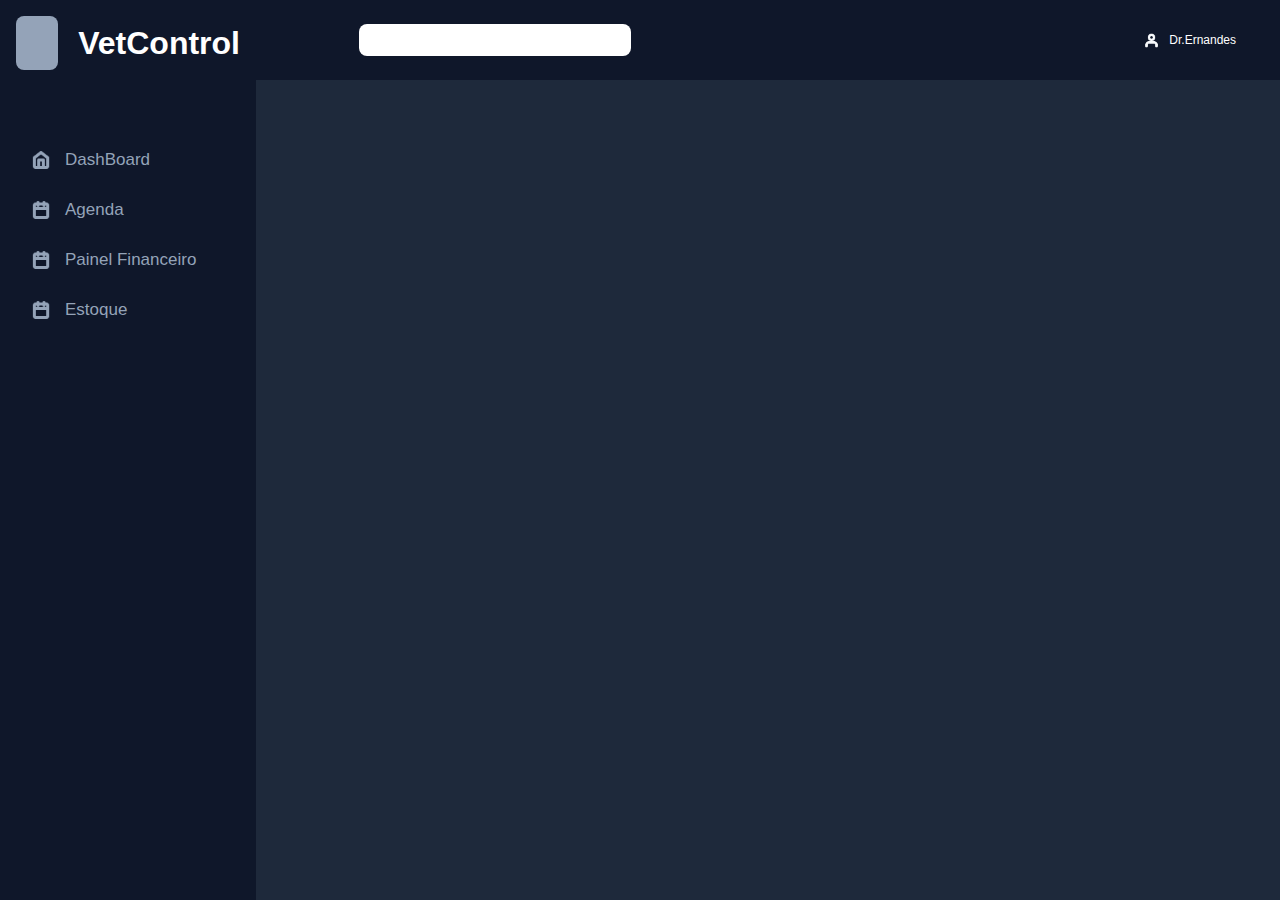
==== index.html @ 5418d217 "mudando atributos do input no js" ====
<!DOCTYPE html>
<html lang="pt-BR">

<head>
    <meta charset="UTF-8">
    <meta name="viewport" content="width=device-width, initial-scale=1.0">
    <link rel="stylesheet" href="../../assets/css/main.css">
    <link rel="stylesheet" href="../../assets/css/dashboard.css">
    <link rel="stylesheet" href="../../assets/css/modal.css">
    <link rel="stylesheet" href="../../assets/css/responsive.css">
    <title>veterinario</title>
</head>

<body>
    <main>
        <section class="side-bar">
            <div class="logo">
                <div class="imagem"></div>
                <h1>VetControl</h1>
            </div>
            <nav>
                <a href="index.html"><img src="../../assets/images/Home.png" alt="">DashBoard</a>
                <a href="src/html/agenda.html"><img src="../../assets/images/Calendar.png" alt="">Agenda</a>
                <a href="#"><img src="../../assets/images/Calendar.png" alt="">Painel Financeiro</a>
                <a href="#"><img src="../../assets/images/Calendar.png" alt="">Estoque</a>
            </nav>
        </section>


        <div class="main2">
            <header>
                <div class="left-side">
                    <div class="logo">
                        <div class="imagem"></div>
                        <h1>VetControl</h1>
                    </div>
                    <input type="text">
                </div>
                <div class="right-side">
                    <img class="userImage" src="../../assets/images/User.png" alt="">
                    <span class="userName">Dr.Ernandes</span>
                </div>
                <div class="mobile-modal-button">
                    <img src="assets/images/burguer-icon-mobile.png" alt="">
                </div>
            </header>
            <section class="info-pets-list" id="cards-container">
                <div class="pet-card">
                    <div class="pet-profile">
                        <img src="../../assets/images/cat.png" alt="">
                        <h2>Nakamura</h2>
                    </div>
                    <p>Espécie: <span>Gato</span></p>
                    <p>Raça: <span>Amarelo</span></p>
                    <p>Tutor: <span>Caio Cruz</span></p>
                </div>
                <div class="pet-card">
                    <div class="pet-profile">
                        <img src="../../assets/images/cat.png" alt="">
                        <h2>Nakamura</h2>
                    </div>
                    <p>Espécie: <span>Gato</span></p>
                    <p>Raça: <span>Amarelo</span></p>
                    <p>Tutor: <span>Caio Cruz</span></p>
                </div>
                <div class="pet-card">
                    <div class="pet-profile">
                        <img src="../../assets/images/cat.png" alt="">
                        <h2>Nakamura</h2>
                    </div>
                    <p>Espécie: <span>Gato</span></p>
                    <p>Raça: <span>Amarelo</span></p>
                    <p>Tutor: <span>Caio Cruz</span></p>
                </div>
                <div class="pet-card">
                    <div class="pet-profile">
                        <img src="../../assets/images/cat.png" alt="">
                        <h2>Nakamura</h2>
                    </div>
                    <p>Espécie: <span>Gato</span></p>
                    <p>Raça: <span>Amarelo</span></p>
                    <p>Tutor: <span>Caio Cruz</span></p>
                </div>
                <div class="pet-card">
                    <div class="pet-profile">
                        <img src="../../assets/images/cat.png" alt="">
                        <h2>Nakamura</h2>
                    </div>
                    <p>Espécie: <span>Gato</span></p>
                    <p>Raça: <span>Amarelo</span></p>
                    <p>Tutor: <span>Caio Cruz</span></p>
                </div>
                <div class="pet-card">
                    <div class="pet-profile">
                        <img src="../../assets/images/cat.png" alt="">
                        <h2>Nakamura</h2>
                    </div>
                    <p>Espécie: <span>Gato</span></p>
                    <p>Raça: <span>Amarelo</span></p>
                    <p>Tutor: <span>Caio Cruz</span></p>
                </div>
                <div class="pet-card">
                    <div class="pet-profile">
                        <img src="../../assets/images/cat.png" alt="">
                        <h2>Nakamura</h2>
                    </div>
                    <p>Espécie: <span>Gato</span></p>
                    <p>Raça: <span>Amarelo</span></p>
                    <p>Tutor: <span>Caio Cruz</span></p>
                </div>
                <div class="pet-card">
                    <div class="pet-profile">
                        <img src="../../assets/images/cat.png" alt="">
                        <h2>Nakamura</h2>
                    </div>
                    <p>Espécie: <span>Gato</span></p>
                    <p>Raça: <span>Amarelo</span></p>
                    <p>Tutor: <span>Caio Cruz</span></p>
                </div>
                <div class="pet-card">
                    <div class="pet-profile">
                        <img src="../../assets/images/cat.png" alt="">
                        <h2>Nakamura</h2>
                    </div>
                    <p>Espécie: <span>Gato</span></p>
                    <p>Raça: <span>Amarelo</span></p>
                    <p>Tutor: <span>Caio Cruz</span></p>
                </div>
                <div class="pet-card">
                    <div class="pet-profile">
                        <img src="../../assets/images/cat.png" alt="">
                        <h2>Nakamura</h2>
                    </div>
                    <p>Espécie: <span>Gato</span></p>
                    <p>Raça: <span>Amarelo</span></p>
                    <p>Tutor: <span>Caio Cruz</span></p>
                </div>
            </section>

        </div>
    </main>
    <script src="src/js/modalDashboard.js"></script>
    <script src="src/js/sideBar.js"></script>
</body>

</html>
---- assets/css/main.css ----
*{
    box-sizing: border-box;
    margin: 0;
    padding: 0;
    font-family: sans-serif;
}

:root{
    --blue-800: #0F172A;
    --blue-700: #1E293B;

    --gray-500: #94A3B8;
    --gray-400: #D9D9D9;
    --gray-200: #F8FAFC;

    --button: #479bd8;

    --white: #fff;

}

input[type=number]::-webkit-inner-spin-button { 
    -webkit-appearance: none;
    
}
input[type=number] { 
   -moz-appearance: textfield;
   appearance: textfield;

}

button{
    cursor: pointer;
}

body{
    background-color: var(--blue-700);
}

.main2{
    width: 100%;
}

header{
    display: flex;
    align-items: center;
    background-color: var(--blue-800);
    justify-content: space-between;
    padding: 1.5rem;
    color: white;
}

header .left-side{
    display: flex;
    justify-content: space-around;
    align-items: center;
    width: 45%;
}

header .left-side .logo{
    display: none;
}

header .right-side{
    display: flex;
    align-items: center;
    width: 55%;
    justify-content: end;
    margin-right: 20px;
}

.logo{
    display: flex;
    align-items: center;
    padding: 1rem;
    color: white;
}

.imagem{
    width: 55px;
    height: 54px;
    margin-right: 20px;
    border-radius: 8px;
    background-color: var(--gray-500);
}

header .userName{
    font-size: 12px;
}

header .userImage{
    width: 15px;
    height: 15px;
    margin-right: 10px;
}

header input{
    width: 17rem;
    padding: 3px 10px;
    height: 2rem;
    border-radius: 8px;
    border: none;
}

main{
    display: flex;
}

.invisible{
    opacity: 0.5;
}

.ghost{
    width: 300px;
    height: 100vh;
}

.side-bar{
    min-width: 20%;
    height: 100vh;
    background-color: var(--blue-800);
    position: sticky;
    top: 0;
}

.side-bar nav{
    display: flex;
    flex-direction: column;
    margin-left: 2rem;
    padding-top: 4rem;
}

.side-bar nav a{
    color: var(--gray-500);
    text-decoration: none;
    font-size: 17px;
    margin-bottom: 30px;
    display: flex;
    align-items: center;
}

.side-bar nav a img{
    margin-right: 15px;
    width: 18px;
    height: 18px;
}

.mobile-modal-button{
    display: none;
}

.mobile-modal-button img{
    width: 50px;
    height: 50px;
    cursor: pointer;
}
---- assets/css/dashboard.css ----
.info-pets-list{
    display: flex;
    flex-wrap: wrap;
}

.pet-card{
    cursor: pointer;
    width: 15.625rem;
    max-height: 15.625rem;
    margin-top: 3.125rem;
    margin-left: 3.125rem;
    color: var(--white);
    background-color: var(--blue-800);
    padding: 20px;
    border-radius: 10px;
}

.pet-card .pet-profile{
    display: flex;
    align-items: center;
    justify-content: space-between;
    margin-bottom: 20px;
}

.pet-card .pet-profile img{
    width: 3.125rem;
    height: 3.125rem;
    background-color: var(--white);
    padding: 5px;
    border-radius: 3.125rem;
    margin-bottom: 10px;
}

.pet-card p{
    margin-bottom: 20px;
}
---- assets/css/modal.css ----
.modal-dashboard{
    width: 45rem;
    position: fixed;
    top: 50%;
    left: 50%;
    transform: translate(-50%, -50%);
    border: 1px solid var(--gray-500);
    background-color: var(--blue-800);
    color: var(--white);
    padding: 30px;
    opacity: 1 !important;
}

.modal-dashboard .close{
    position: relative;
    left: 95%;
    display: flex;
    justify-content: center;
    align-items: center;
    width: 15px;
    height: 15px;
    color: var(--white);
    border-radius: 100%;
    font-size: 10px;
    cursor: pointer;
    transition: 0.2s;
}

.modal-dashboard .close:hover{
    background-color: var(--gray-500);
}

.modal-dashboard .profile-pet-modal{
    display: flex;
    justify-content: space-between;
    align-items: center;
    margin-bottom: 30px;
}

.modal-dashboard .profile-pet-modal img{
    width: 100px;
    height: 100px;
    background-color: var(--white);
    padding: 5px;
    border-radius: 50px;
}

.modal-dashboard .record-of-pet{
    display: flex;
    justify-content: space-around;
    margin-bottom: 20px;
}

.modal-dashboard .record-of-pet h3{
    font-size: 15px;
    margin-bottom: 20px;
    padding-left: 35px;
}

.modal-dashboard .record-of-pet .record{
    font-size: 10px;
    border-left: 1px solid var(--gray-500);
    padding: 0 35px;
}

.modal-dashboard .new-appointment h1{
    display: flex;
    align-items: center;
    font-size: 15px;
}

.modal-dashboard .new-appointment{
    display: flex;
    flex-direction: column;
    align-items: center;
}

.modal-dashboard .new-appointment img{
    width: 15px;
    height: 15px;
}

.modal-dashboard .new-appointment form{
    width: 100%;
    display: flex;
    flex-direction: column;
    align-items: center;
    margin-top: 20px;
}

.modal-dashboard .new-appointment form .inputs{
    width: 100%;
    display: flex;
    justify-content: space-around;
    margin-bottom: 20px;
}

.modal-agenda{
    min-width: 450px;
    position: fixed;
    top: 50%;
    left: 50%;
    transform: translate(-50%, -50%);
    border: 1px solid var(--gray-500);
    background-color: var(--blue-800);
    color: var(--white);
    padding: 20px;
    display: flex;
    flex-direction: column;
    align-items: center;
}

.modal-agenda .profile-pet-modal{
    display: flex;
    justify-content: space-around;
    width: 100%;
    margin-bottom: 30px;
}

.modal-agenda .profile-pet-modal h2{
    font-size: 15px;
}

.modal-agenda .profile-pet-modal img{
    width: 50px;
    height: 50px;
    background-color: var(--white);
    padding: 5px;
    border-radius: 50px;
}

.modal-agenda p{
    margin-bottom: 15px;
}

.modal-agenda .buttons{
    margin-top: 25px;
    display: flex;
    flex-direction: column;
}

.modal-agenda .buttons button{
    margin-bottom: 20px;
    border: none;
    width: 120px;
    font-size: 12px;
    padding: 3px;
    border-radius: 50px;
}

.modal-add-pet-profile{
    display: none;
    min-width: 500px;
    position: fixed;
    top: 50%;
    left: 50%;
    transform: translate(-50%, -50%);
    border: 1px solid var(--gray-500);
    background-color: var(--blue-800);
    color: var(--white);
    padding: 20px;
}

.modal-add-pet-profile .profile-pet-modal .especies{
    display: flex;
    margin-left: 20px;
}

.modal-add-pet-profile .profile-pet-modal p{
    margin-bottom: 20px;
}

.modal-add-pet-profile .profile-pet-modal .especies img{
    width: 4rem;
    height: 4rem;
    background-color: var(--white);
    padding: 10px;
    border-radius: 3.125rem;
    margin-right: 20px;
    cursor: pointer;

}

.modal-add-pet-profile .profile-pet-modal .especies img.selected{
    border: 3px solid orange;  
}

.modal-add-pet-profile form{
    display: flex;
    margin-top: 30px;
}

.modal-add-pet-profile form input, .modal-add-pet-profile form select{
    width: 10rem;
    padding: 3px 10px;
    height: 1.5rem;
    border-radius: 5px;
    border: none;
}

.modal-add-pet-profile form div div{
    margin: 20px;
    display: flex;
    flex-direction: column;
}  

.modal-add-pet-profile form .appointment-form{
    display: flex;
    flex-direction: column;
    align-items: center;
}

.modal-add-pet-profile form .appointment-form button{
    margin-top: 50px;
    margin-bottom: 10px;
    width: 120px;
    height: 30px;
    font-size: 16px;
    padding: 3px;
    border-radius: 8px;
    border: 1px solid var(--button);
    background-color: transparent;
    color: var(--white);
    transition: 0.2s;
}

.modal-add-pet-profile form .appointment-form button:hover{
    background-color: var(--button);
}



.modal-add-pet-profile .close{
    position: relative;
    left: 95%;
    display: flex;
    justify-content: center;
    align-items: center;
    width: 15px;
    height: 15px;
    color: var(--white);
    border-radius: 100%;
    font-size: 10px;
    cursor: pointer;
    transition: 0.2s;
}

.modal-add-pet-profile .close:hover{
    background-color: var(--gray-500);
}
---- assets/css/responsive.css ----
.invisivel{
    display: none !important; 
}

.visivel{
    display: block !important; 
}

@media (max-width: 940px) {
    .side-bar, .ghost{
        display: none;
    }

    .mobile-modal-button{
        display: block;
    }

    header .left-side .logo{
        display: flex;
    }

    .side-bar{
        border: 3px solid var(--blue-700);
    }

    header{
        display: flex;
        justify-content: space-between;
    }

    .info-pets-list, .appointments-list{
        width: 100%;
        display: flex;
        justify-content: center;
    }

    .info-pets-list .pet-card, .appointments-list .appointment{
        margin: 20px;
    }

    .logo{
        display: flex;
        align-items: center;
        padding: 1rem;
        color: white;
    }
    
    .imagem{
        width: 20px;
        height: 20px;
        margin-right: 10px;
    }

    .logo h1{
        font-size: 16px;
    }

    header input{
        width: 8rem;
        padding: 3px 10px;
        height: 1rem;
        border-radius: 8px;
        border: none;
    }

    header .right-side{
        display: none;
    }

    .modal-agenda{
        min-width: 350px;
    }

    .modal-add-pet-profile{
        max-width: 100px;
    }

    .modal-add-pet-profile form label{
        font-size: 12px;
    }

    .modal-add-pet-profile form input{
        width: 100px;
    }

    .modal-dashboard{
        width: 30rem;
    }

    .modal-dashboard .new-appointment form .inputs{
        width: 100%;
        align-items: center;
        display: flex;
        flex-direction: column-reverse;
        justify-content: space-around;
    }
    
}
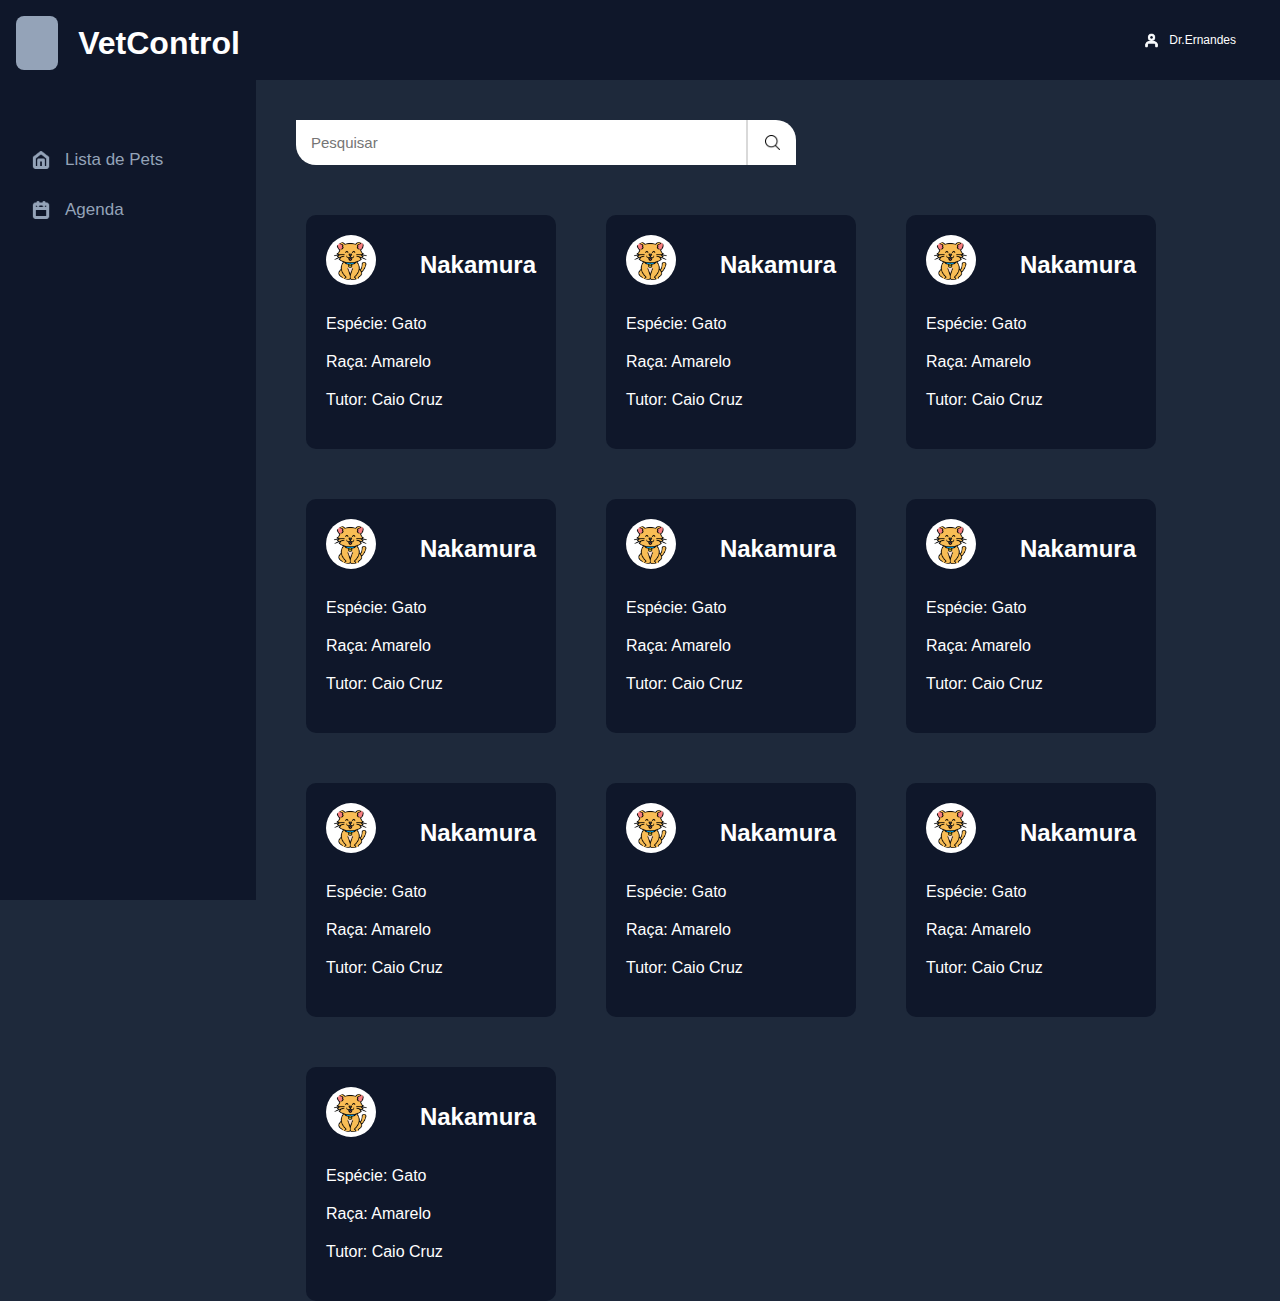
==== commit c51e0768: "atualizando form de agenda" ====
--- a/index.html
+++ b/index.html
@@ -8,7 +8,7 @@
     <link rel="stylesheet" href="../../assets/css/dashboard.css">
     <link rel="stylesheet" href="../../assets/css/modal.css">
     <link rel="stylesheet" href="../../assets/css/responsive.css">
-    <title>veterinario</title>
+    <title>VetControl - Lista de Pets</title>
 </head>
 
 <body>
@@ -19,10 +19,10 @@
                 <h1>VetControl</h1>
             </div>
             <nav>
-                <a href="index.html"><img src="../../assets/images/Home.png" alt="">DashBoard</a>
+                <a href="index.html"><img src="../../assets/images/Home.png" alt="">Lista de Pets</a>
                 <a href="src/html/agenda.html"><img src="../../assets/images/Calendar.png" alt="">Agenda</a>
-                <a href="#"><img src="../../assets/images/Calendar.png" alt="">Painel Financeiro</a>
-                <a href="#"><img src="../../assets/images/Calendar.png" alt="">Estoque</a>
+                <!-- <a href="#"><img src="../../assets/images/Calendar.png" alt="">Painel Financeiro</a>
+                <a href="#"><img src="../../assets/images/Calendar.png" alt="">Estoque</a> -->
             </nav>
         </section>
 
@@ -34,7 +34,6 @@
                         <div class="imagem"></div>
                         <h1>VetControl</h1>
                     </div>
-                    <input type="text">
                 </div>
                 <div class="right-side">
                     <img class="userImage" src="../../assets/images/User.png" alt="">
@@ -44,6 +43,10 @@
                     <img src="assets/images/burguer-icon-mobile.png" alt="">
                 </div>
             </header>
+            <div class="search">
+                <input type="text" placeholder="Pesquisar">
+                <button><img src="assets/images/search.png" alt=""></button>
+            </div>
             <section class="info-pets-list" id="cards-container">
                 <div class="pet-card">
                     <div class="pet-profile">
--- a/assets/css/main.css
+++ b/assets/css/main.css
@@ -42,6 +42,7 @@
 }
 
 header{
+    min-height: 80px;
     display: flex;
     align-items: center;
     background-color: var(--blue-800);
--- a/assets/css/dashboard.css
+++ b/assets/css/dashboard.css
@@ -33,4 +33,39 @@
 
 .pet-card p{
     margin-bottom: 20px;
+}
+
+.search{
+    display: flex;
+    align-items: center;
+    margin-top: 2.5rem; 
+    margin-left: 2.5rem;
+}
+
+.search input{
+    border: none;
+    border-bottom-left-radius:20px ;
+    /* border-top-left-radius: 8px; */
+    width: 450px;
+    height: 45px;
+    padding: 15px;
+    font-size: 15px;
+}
+
+.search button{
+    height: 45px;
+    width: 50px;
+    border: none;
+    border-top-right-radius:20px ;
+    background-color: var(--white);
+    border-left: 2px solid var(--gray-400);
+    display: flex;
+    align-items: center;
+    justify-content: center;
+    cursor: pointer;
+}
+
+.search button img{
+    width: 15px;
+    height: 15px;
 }--- a/assets/css/modal.css
+++ b/assets/css/modal.css
@@ -191,9 +191,9 @@
 }
 
 .modal-add-pet-profile form input, .modal-add-pet-profile form select{
-    width: 10rem;
+    width: 15rem;
     padding: 3px 10px;
-    height: 1.5rem;
+    height: 2rem;
     border-radius: 5px;
     border: none;
 }
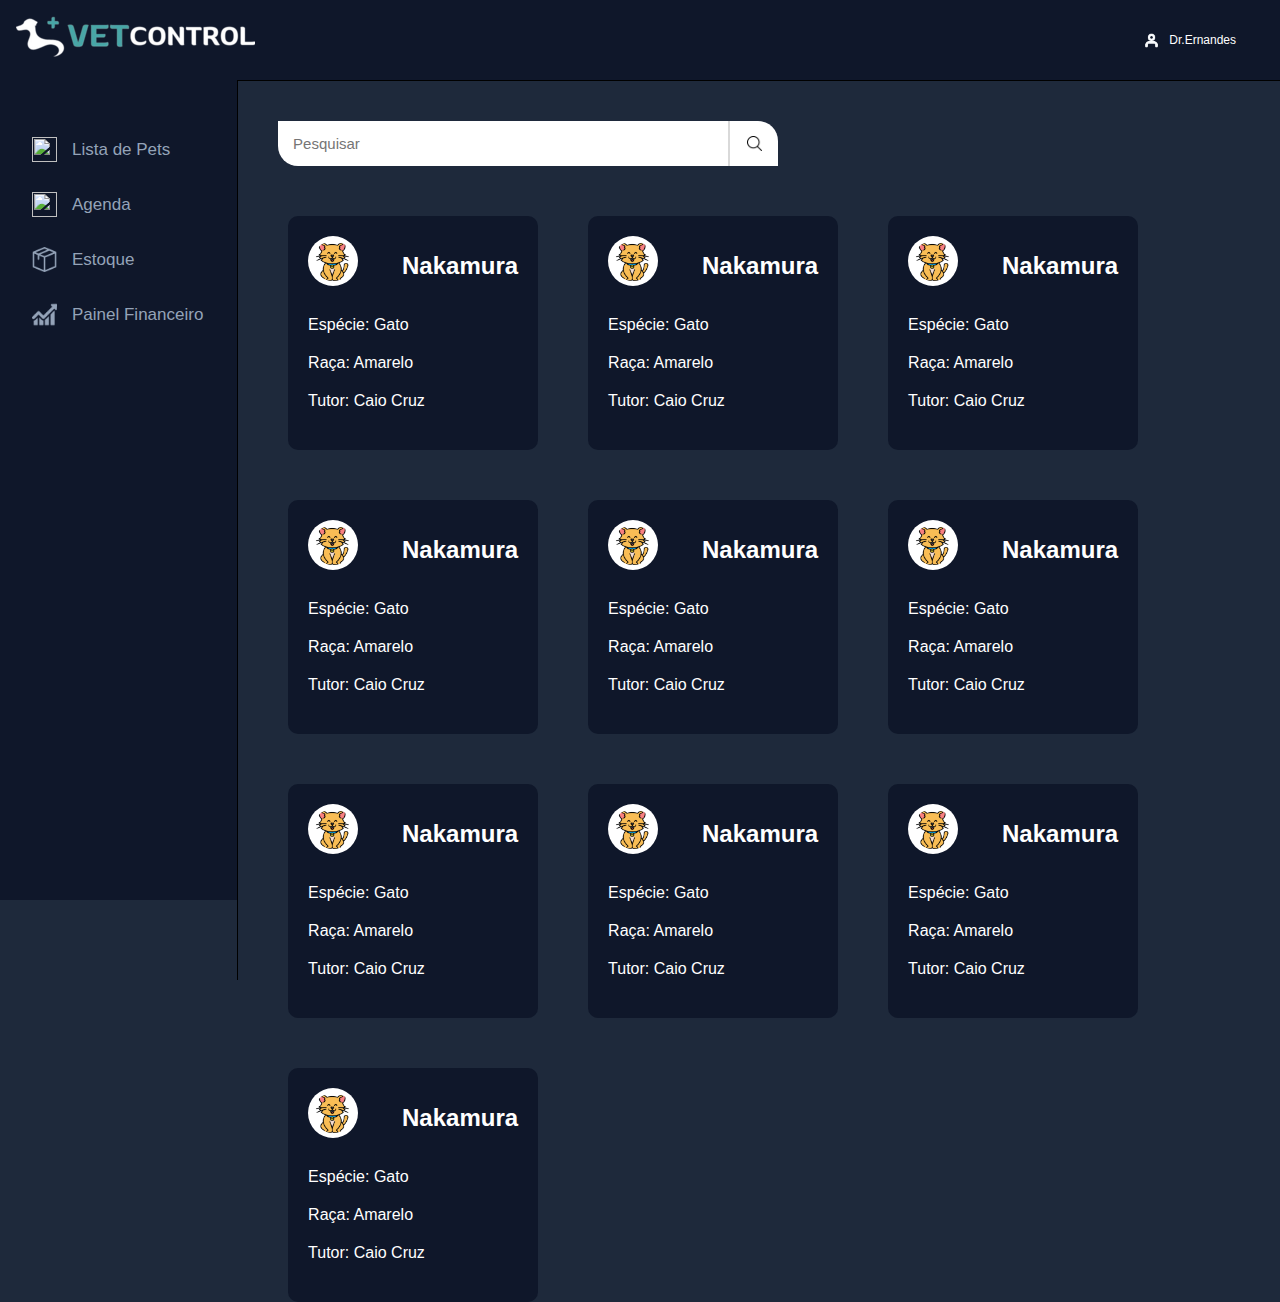
==== commit 1667b558: "mudança nos icones do menu" ====
--- a/index.html
+++ b/index.html
@@ -15,14 +15,13 @@
     <main>
         <section class="side-bar">
             <div class="logo">
-                <div class="imagem"></div>
-                <h1>VetControl</h1>
+                <img src="assets/images/logo.png" class="imagem" alt="">
             </div>
             <nav>
-                <a href="index.html"><img src="../../assets/images/Home.png" alt="">Lista de Pets</a>
-                <a href="src/html/agenda.html"><img src="../../assets/images/Calendar.png" alt="">Agenda</a>
-                <!-- <a href="#"><img src="../../assets/images/Calendar.png" alt="">Painel Financeiro</a>
-                <a href="#"><img src="../../assets/images/Calendar.png" alt="">Estoque</a> -->
+                <a href="index.html"><img src="assets/images/home.png" alt="">Lista de Pets</a>
+                <a href="src/html/agenda.html"><img src="assets/images/calendar.png" alt="">Agenda</a>
+                <a href="src/html/estoque.html"><img src="assets/images/stock.png" alt="">Estoque</a>
+                <a href="src/html/financeiro.html"><img src="assets/images/finance.png" alt="">Painel Financeiro</a>
             </nav>
         </section>
 
@@ -43,6 +42,7 @@
                     <img src="assets/images/burguer-icon-mobile.png" alt="">
                 </div>
             </header>
+            <main>
             <div class="search">
                 <input type="text" placeholder="Pesquisar">
                 <button><img src="assets/images/search.png" alt=""></button>
@@ -139,7 +139,7 @@
                     <p>Tutor: <span>Caio Cruz</span></p>
                 </div>
             </section>
-
+            </main>
         </div>
     </main>
     <script src="src/js/modalDashboard.js"></script>
--- a/assets/css/main.css
+++ b/assets/css/main.css
@@ -41,6 +41,14 @@
     width: 100%;
 }
 
+.main2 main{
+    height: 100vh;
+    display: flex;
+    flex-direction: column;
+    border-top: 1px solid black;
+    border-left: 1px solid black;
+}
+
 header{
     min-height: 80px;
     display: flex;
@@ -78,11 +86,7 @@
 }
 
 .imagem{
-    width: 55px;
-    height: 54px;
     margin-right: 20px;
-    border-radius: 8px;
-    background-color: var(--gray-500);
 }
 
 header .userName{
@@ -117,7 +121,7 @@
 }
 
 .side-bar{
-    min-width: 20%;
+    min-width: 15%;
     height: 100vh;
     background-color: var(--blue-800);
     position: sticky;
@@ -142,8 +146,8 @@
 
 .side-bar nav a img{
     margin-right: 15px;
-    width: 18px;
-    height: 18px;
+    width: 25px;
+    height: 25px;
 }
 
 .mobile-modal-button{
--- a/assets/css/modal.css
+++ b/assets/css/modal.css
@@ -151,6 +151,7 @@
 .modal-add-pet-profile{
     display: none;
     min-width: 500px;
+    max-height: 500px;
     position: fixed;
     top: 50%;
     left: 50%;
@@ -158,7 +159,7 @@
     border: 1px solid var(--gray-500);
     background-color: var(--blue-800);
     color: var(--white);
-    padding: 20px;
+    padding: 30px;
 }
 
 .modal-add-pet-profile .profile-pet-modal .especies{
@@ -187,13 +188,30 @@
 
 .modal-add-pet-profile form{
     display: flex;
+    flex-direction: column;
     margin-top: 30px;
+    max-height: 300px; /* Altura máxima para o formulário */
+    overflow-y: auto; /* Adiciona a barra de rolagem vertical quando o conteúdo ultrapassar a altura */
+    padding-right: 25px; /* Adiciona espaçamento para a barra de rolagem */
+}
+
+.modal-add-pet-profile form::-webkit-scrollbar {
+    width: 8px;
+}
+
+.modal-add-pet-profile form::-webkit-scrollbar-thumb {
+    background: var(--gray-500);
+    border-radius: 4px;
+}
+
+.modal-add-pet-profile form::-webkit-scrollbar-track {
+    background: transparent;
 }
 
 .modal-add-pet-profile form input, .modal-add-pet-profile form select{
-    width: 15rem;
+    width: 10rem;
     padding: 3px 10px;
-    height: 2rem;
+    height: 1.5rem;
     border-radius: 5px;
     border: none;
 }
@@ -206,17 +224,22 @@
 
 .modal-add-pet-profile form .appointment-form{
     display: flex;
-    flex-direction: column;
-    align-items: center;
+    flex-wrap: wrap;
+    max-width: 800px;
+}
+
+.modal-add-pet-profile form .divButton{
+    display: flex;
+    justify-content: center;
 }
 
 .modal-add-pet-profile form .appointment-form button{
-    margin-top: 50px;
+    margin-top: 20px;
     margin-bottom: 10px;
-    width: 120px;
-    height: 30px;
+    margin-left: 20px;
+    width: 95%;
     font-size: 16px;
-    padding: 3px;
+    padding: 10px;
     border-radius: 8px;
     border: 1px solid var(--button);
     background-color: transparent;
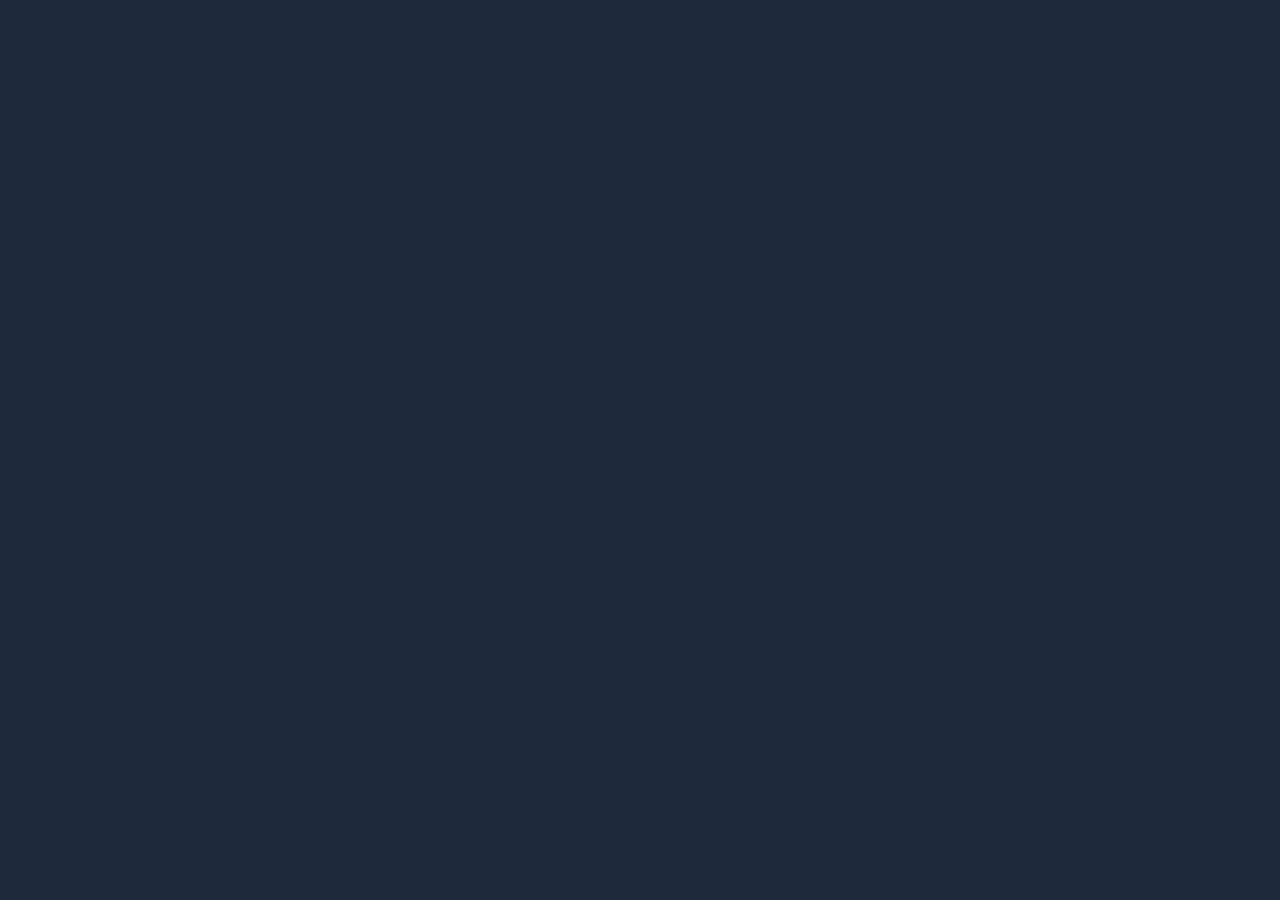
==== commit 234fc4b1: "adição das páginas estoque e painel financeiro" ====
--- a/index.html
+++ b/index.html
@@ -5,143 +5,12 @@
     <meta charset="UTF-8">
     <meta name="viewport" content="width=device-width, initial-scale=1.0">
     <link rel="stylesheet" href="../../assets/css/main.css">
-    <link rel="stylesheet" href="../../assets/css/dashboard.css">
-    <link rel="stylesheet" href="../../assets/css/modal.css">
     <link rel="stylesheet" href="../../assets/css/responsive.css">
-    <title>VetControl - Lista de Pets</title>
+    <title>VetControl</title>
 </head>
 
 <body>
-    <main>
-        <section class="side-bar">
-            <div class="logo">
-                <img src="assets/images/logo.png" class="imagem" alt="">
-            </div>
-            <nav>
-                <a href="index.html"><img src="assets/images/home.png" alt="">Lista de Pets</a>
-                <a href="src/html/agenda.html"><img src="assets/images/calendar.png" alt="">Agenda</a>
-                <a href="src/html/estoque.html"><img src="assets/images/stock.png" alt="">Estoque</a>
-                <a href="src/html/financeiro.html"><img src="assets/images/finance.png" alt="">Painel Financeiro</a>
-            </nav>
-        </section>
 
-
-        <div class="main2">
-            <header>
-                <div class="left-side">
-                    <div class="logo">
-                        <div class="imagem"></div>
-                        <h1>VetControl</h1>
-                    </div>
-                </div>
-                <div class="right-side">
-                    <img class="userImage" src="../../assets/images/User.png" alt="">
-                    <span class="userName">Dr.Ernandes</span>
-                </div>
-                <div class="mobile-modal-button">
-                    <img src="assets/images/burguer-icon-mobile.png" alt="">
-                </div>
-            </header>
-            <main>
-            <div class="search">
-                <input type="text" placeholder="Pesquisar">
-                <button><img src="assets/images/search.png" alt=""></button>
-            </div>
-            <section class="info-pets-list" id="cards-container">
-                <div class="pet-card">
-                    <div class="pet-profile">
-                        <img src="../../assets/images/cat.png" alt="">
-                        <h2>Nakamura</h2>
-                    </div>
-                    <p>Espécie: <span>Gato</span></p>
-                    <p>Raça: <span>Amarelo</span></p>
-                    <p>Tutor: <span>Caio Cruz</span></p>
-                </div>
-                <div class="pet-card">
-                    <div class="pet-profile">
-                        <img src="../../assets/images/cat.png" alt="">
-                        <h2>Nakamura</h2>
-                    </div>
-                    <p>Espécie: <span>Gato</span></p>
-                    <p>Raça: <span>Amarelo</span></p>
-                    <p>Tutor: <span>Caio Cruz</span></p>
-                </div>
-                <div class="pet-card">
-                    <div class="pet-profile">
-                        <img src="../../assets/images/cat.png" alt="">
-                        <h2>Nakamura</h2>
-                    </div>
-                    <p>Espécie: <span>Gato</span></p>
-                    <p>Raça: <span>Amarelo</span></p>
-                    <p>Tutor: <span>Caio Cruz</span></p>
-                </div>
-                <div class="pet-card">
-                    <div class="pet-profile">
-                        <img src="../../assets/images/cat.png" alt="">
-                        <h2>Nakamura</h2>
-                    </div>
-                    <p>Espécie: <span>Gato</span></p>
-                    <p>Raça: <span>Amarelo</span></p>
-                    <p>Tutor: <span>Caio Cruz</span></p>
-                </div>
-                <div class="pet-card">
-                    <div class="pet-profile">
-                        <img src="../../assets/images/cat.png" alt="">
-                        <h2>Nakamura</h2>
-                    </div>
-                    <p>Espécie: <span>Gato</span></p>
-                    <p>Raça: <span>Amarelo</span></p>
-                    <p>Tutor: <span>Caio Cruz</span></p>
-                </div>
-                <div class="pet-card">
-                    <div class="pet-profile">
-                        <img src="../../assets/images/cat.png" alt="">
-                        <h2>Nakamura</h2>
-                    </div>
-                    <p>Espécie: <span>Gato</span></p>
-                    <p>Raça: <span>Amarelo</span></p>
-                    <p>Tutor: <span>Caio Cruz</span></p>
-                </div>
-                <div class="pet-card">
-                    <div class="pet-profile">
-                        <img src="../../assets/images/cat.png" alt="">
-                        <h2>Nakamura</h2>
-                    </div>
-                    <p>Espécie: <span>Gato</span></p>
-                    <p>Raça: <span>Amarelo</span></p>
-                    <p>Tutor: <span>Caio Cruz</span></p>
-                </div>
-                <div class="pet-card">
-                    <div class="pet-profile">
-                        <img src="../../assets/images/cat.png" alt="">
-                        <h2>Nakamura</h2>
-                    </div>
-                    <p>Espécie: <span>Gato</span></p>
-                    <p>Raça: <span>Amarelo</span></p>
-                    <p>Tutor: <span>Caio Cruz</span></p>
-                </div>
-                <div class="pet-card">
-                    <div class="pet-profile">
-                        <img src="../../assets/images/cat.png" alt="">
-                        <h2>Nakamura</h2>
-                    </div>
-                    <p>Espécie: <span>Gato</span></p>
-                    <p>Raça: <span>Amarelo</span></p>
-                    <p>Tutor: <span>Caio Cruz</span></p>
-                </div>
-                <div class="pet-card">
-                    <div class="pet-profile">
-                        <img src="../../assets/images/cat.png" alt="">
-                        <h2>Nakamura</h2>
-                    </div>
-                    <p>Espécie: <span>Gato</span></p>
-                    <p>Raça: <span>Amarelo</span></p>
-                    <p>Tutor: <span>Caio Cruz</span></p>
-                </div>
-            </section>
-            </main>
-        </div>
-    </main>
     <script src="src/js/modalDashboard.js"></script>
     <script src="src/js/sideBar.js"></script>
 </body>
--- a/assets/css/main.css
+++ b/assets/css/main.css
@@ -2,7 +2,7 @@
     box-sizing: border-box;
     margin: 0;
     padding: 0;
-    font-family: sans-serif;
+    font-family: "Roboto", sans-serif; 
 }
 
 :root{
@@ -33,6 +33,10 @@
     cursor: pointer;
 }
 
+input{
+    outline: none;
+}
+
 body{
     background-color: var(--blue-700);
 }
@@ -42,14 +46,13 @@
 }
 
 .main2 main{
-    height: 100vh;
     display: flex;
     flex-direction: column;
     border-top: 1px solid black;
     border-left: 1px solid black;
 }
 
-header{
+header.top-bar{
     min-height: 80px;
     display: flex;
     align-items: center;
@@ -59,18 +62,18 @@
     color: white;
 }
 
-header .left-side{
+header.top-bar .left-side{
     display: flex;
     justify-content: space-around;
     align-items: center;
     width: 45%;
 }
 
-header .left-side .logo{
+header.top-bar .left-side .logo{
     display: none;
 }
 
-header .right-side{
+header.top-bar .right-side{
     display: flex;
     align-items: center;
     width: 55%;
@@ -115,13 +118,8 @@
     opacity: 0.5;
 }
 
-.ghost{
-    width: 300px;
-    height: 100vh;
-}
-
 .side-bar{
-    min-width: 15%;
+    min-width: 20%;
     height: 100vh;
     background-color: var(--blue-800);
     position: sticky;
@@ -158,4 +156,5 @@
     width: 50px;
     height: 50px;
     cursor: pointer;
-}+}
+
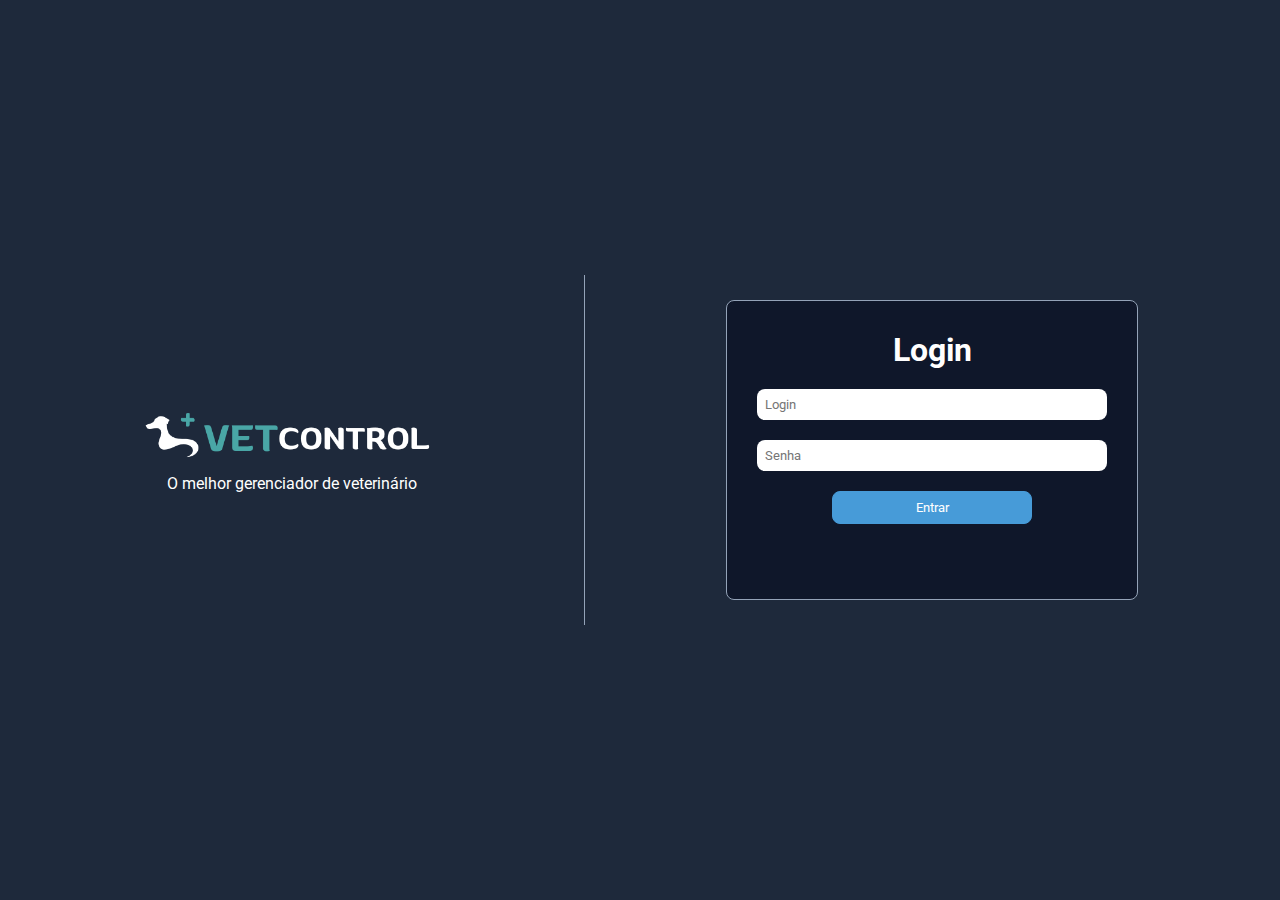
==== commit 0f437992: "criação da páginas painel financeiro, relatórios e login" ====
--- a/index.html
+++ b/index.html
@@ -2,17 +2,33 @@
 <html lang="pt-BR">
 
 <head>
+    <link rel="preconnect" href="https://fonts.googleapis.com">
+    <link rel="preconnect" href="https://fonts.gstatic.com" crossorigin>
+    <link href="https://fonts.googleapis.com/css2?family=Roboto:ital,wght@0,100..900;1,100..900&display=swap"
+        rel="stylesheet">
     <meta charset="UTF-8">
     <meta name="viewport" content="width=device-width, initial-scale=1.0">
-    <link rel="stylesheet" href="../../assets/css/main.css">
-    <link rel="stylesheet" href="../../assets/css/responsive.css">
+    <link rel="stylesheet" href="assets/css/main.css">
+    <link rel="stylesheet" href="assets/css/login.css">
     <title>VetControl</title>
 </head>
 
 <body>
 
-    <script src="src/js/modalDashboard.js"></script>
-    <script src="src/js/sideBar.js"></script>
+    <main>
+        <section class="section-logo">
+            <img src="assets/images/logo2.png" alt="">
+            <p>O melhor gerenciador de veterinário</p>
+        </section>
+        <div class="line"></div>
+        <form action="src/html/lista-pets.html">
+            <h1>Login</h1>
+            <input type="text" placeholder="Login">
+            <input type="password" placeholder="Senha">
+            <button>Entrar</button>
+        </form>
+    </main>
+
 </body>
 
 </html>--- a/assets/css/login.css
+++ b/assets/css/login.css
@@ -0,0 +1,63 @@
+main{
+    display: flex;
+    justify-content: space-evenly;
+    align-items: center;
+    width: 100%;
+    height: 100vh;
+}
+
+main .section-logo{
+    display: flex;
+    flex-direction: column;
+    color: var(--white);
+    align-items: center;
+}
+
+main .section-logo img{
+    width: 300px;
+    margin-bottom: 10px;
+}
+
+main .line{
+    width: 1px;
+    height: 350px;
+    background-color: var(--gray-500);
+}
+
+main form{
+    display: flex;
+    flex-direction: column;
+    align-items: center;
+    background-color: var(--blue-800);
+    padding: 30px;
+    border-radius: 8px;
+    min-height: 300px;
+    border: 1px solid var(--gray-500);
+}
+
+main form input{
+    width: 350px;
+    padding: 8px;
+    border: none;
+    border-radius: 8px;
+    margin-bottom: 20px;
+}
+
+main form h1{
+    margin-bottom: 20PX;
+    color: var(--white);
+}
+
+main form button{
+    background-color: var(--button);
+    border: 1px solid var(--button);
+    border-radius: 8px;
+    width: 200px;
+    padding: 8px;
+    color: var(--white);
+    transition: 0.2s;
+}
+
+main form button:hover{
+    background-color: transparent;
+}